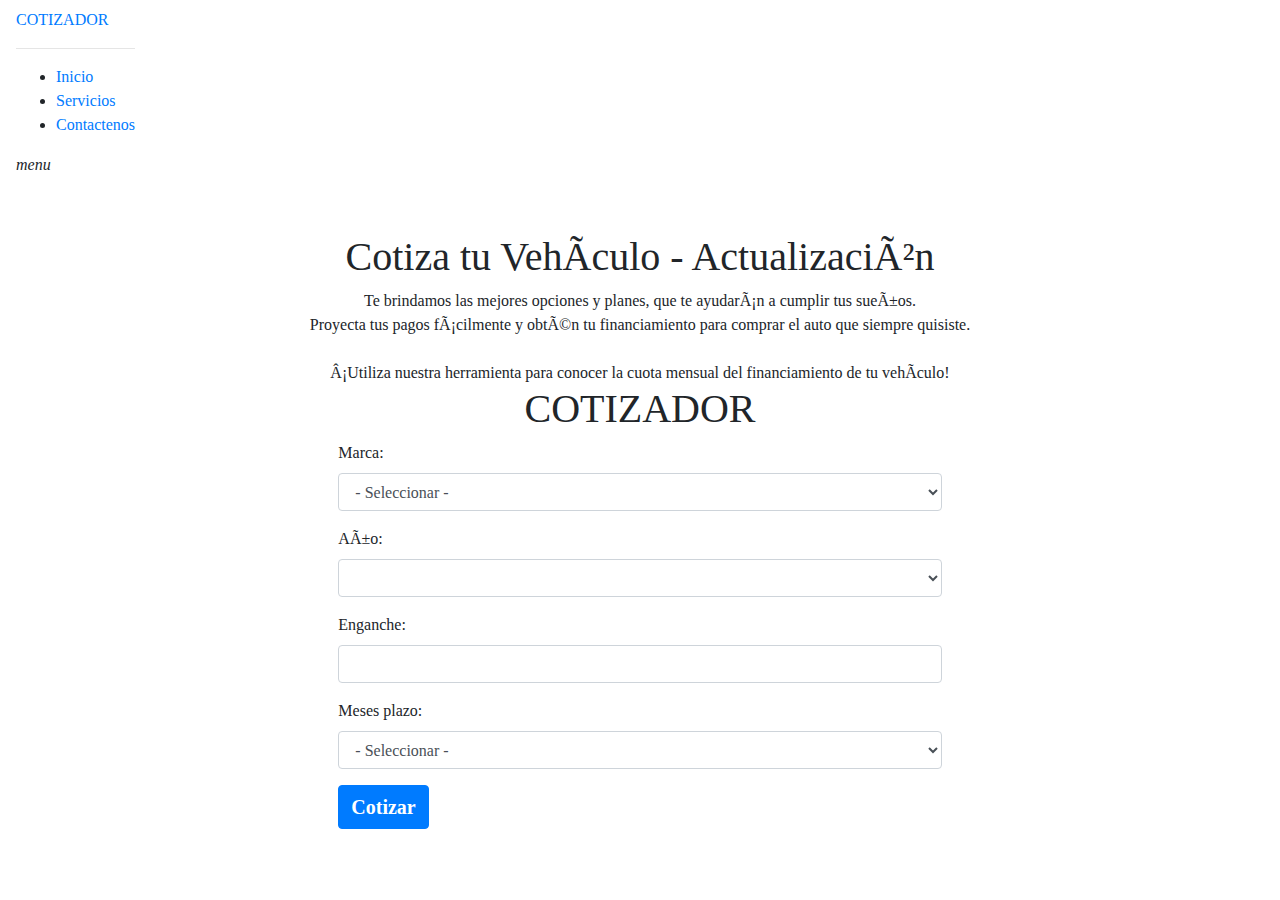
==== index.html @ 6347c586 "update" ====
<html>
  <meta charset="ISO-8859-1">
<body>

  <link rel="stylesheet" href="./css/style.css">

  <header class="header">
    <nav class="navbar navbar-fixed">
      <article class="navbar-layout" style="font-family: CIBFontSans-Bold;">
        <section class="navbar-head""><a class=" navbar-title" href="#">COTIZADOR</a></section>
        <hr>
        <section class="navbar-main">
          <ul class="navbar-list navbar-list-hide">
            <li class="navbar-link navbar-link-focus"><a href="index.html">Inicio</a></li>
            <li class="navbar-link navbar-link-focus"><a href="#">Servicios</a></li>
            <li class="navbar-link navbar-link-focus"><a href="contactenos.html">Contactenos</a></li>
          </ul>
        </section>
        <section class="navbar-foot"><a class="icon-btn navbar-menu"><i class="icon">menu</i></a></section>
      </article>
    </nav>
  </header>

  <div class="container" style="font-family: CIBFontSans-Bold;;">
    <br><br>
    <div class="row">
      <div class="col col-md-8 mr-md-auto ml-md-auto">
        <h1 class="text-center">Cotiza tu Vehículo - Actualizaciòn</h1>
      </div>
    </div>
    <div class="row">
      <div class="col col-md-8 mr-md-auto ml-md-auto" style="text-align: center;">
        Te brindamos las mejores opciones y planes, que te ayudarán a cumplir tus sueños.<br>
        Proyecta tus pagos fácilmente y obtén tu financiamiento para comprar el auto que siempre quisiste.

        <br><br>

        ¡Utiliza nuestra herramienta para conocer la cuota mensual del financiamiento de tu vehículo!
      </div>
    </div>
    <div class="row">
      <div class="col col-md-8 mr-md-auto ml-md-auto">
        <div id="contenido">
          <header>
            <h1 class="text-center">COTIZADOR</h1>
          </header>
          <div class="row contenido-formulario">
            <div class="col col-md-10 mr-md-auto ml-md-auto">
              <form action="#" id="cotizar">
                <div class="form-group">
                  <label for="marca">Marca:</label>
                  <select class="form-control" id="marca">
                    <option value="">- Seleccionar -</option>
                    <option value="BMW">BMW</option>
                    <option value="Mercedes-Benz">Mercedes-Benz</option>
                    <option value="Audi">Audi</option>
                    <option value="Lexus">Lexus</option>
                    <option value="Renault">Renault</option>
                    <option value="Ford">Ford</option>
                    <option value="Opel">Opel</option>
                    <option value="Seat">Seat</option>
                    <option value="Honda">Honda</option>
                    <option value="1Hyundai">Hyundai</option>
                    <option value="1Volkswagen">Volkswagen</option>
                    <option value="1Kia">Kia</option>
                    <option value="1Nissan">Nissan</option>
                    <option value="1Maserati">Maserati</option>
                  </select>
                </div>
                <div class="form-group">
                  <label for="anio">Año:</label>
                  <select class="form-control" id="anio">
                  </select>
                </div>
                <div class="form-group">
                  <label for="marca">Enganche:</label>
                  <input class="form-control" id="enganche" type="number">
                </div>
                <div class="form-group">
                  <label for="marca">Meses plazo:</label>
                  <select class="form-control" id="plazo">
                    <option value="">- Seleccionar -</option>
                    <option value="6">6</option>
                    <option value="12">12</option>
                    <option value="18">18</option>
                    <option value="24">24</option>
                    <option value="36">36</option>
                    <option value="48">48</option>
                  </select>
                </div>

                <div id="resultado"></div>
                <div class="form-group">
                  <button type="submit" class="btn btn-raised btn-primary"
                    style="font-size: 20px;"><strong>Cotizar</strong>
                  </button>
                </div>
              </form>
            </div>
          </div>
        </div>
        <!--#contenido-->
      </div>
    </div>
  </div>
  <div class="container"><br><br></div>


  <link rel="stylesheet" href="https://cdnjs.cloudflare.com/ajax/libs/twitter-bootstrap/4.0.0/css/bootstrap.css">
  <script src="./js/script.js"></script>
</body>

</html>
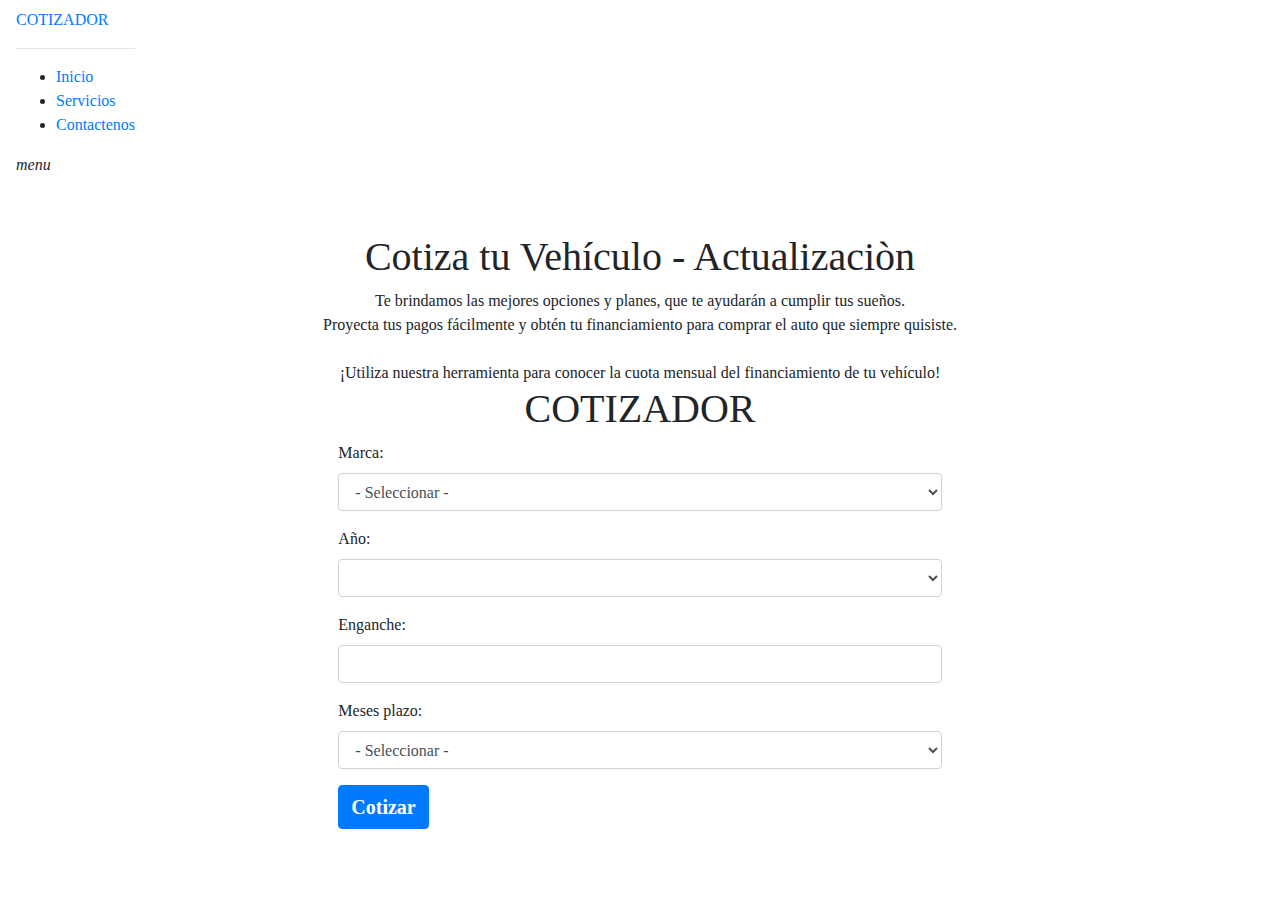
==== commit 584e61af: "update" ====
--- a/index.html
+++ b/index.html
@@ -1,5 +1,5 @@
 <html>
-  <meta charset="ISO-8859-1">
+
 <body>
 
   <link rel="stylesheet" href="./css/style.css">
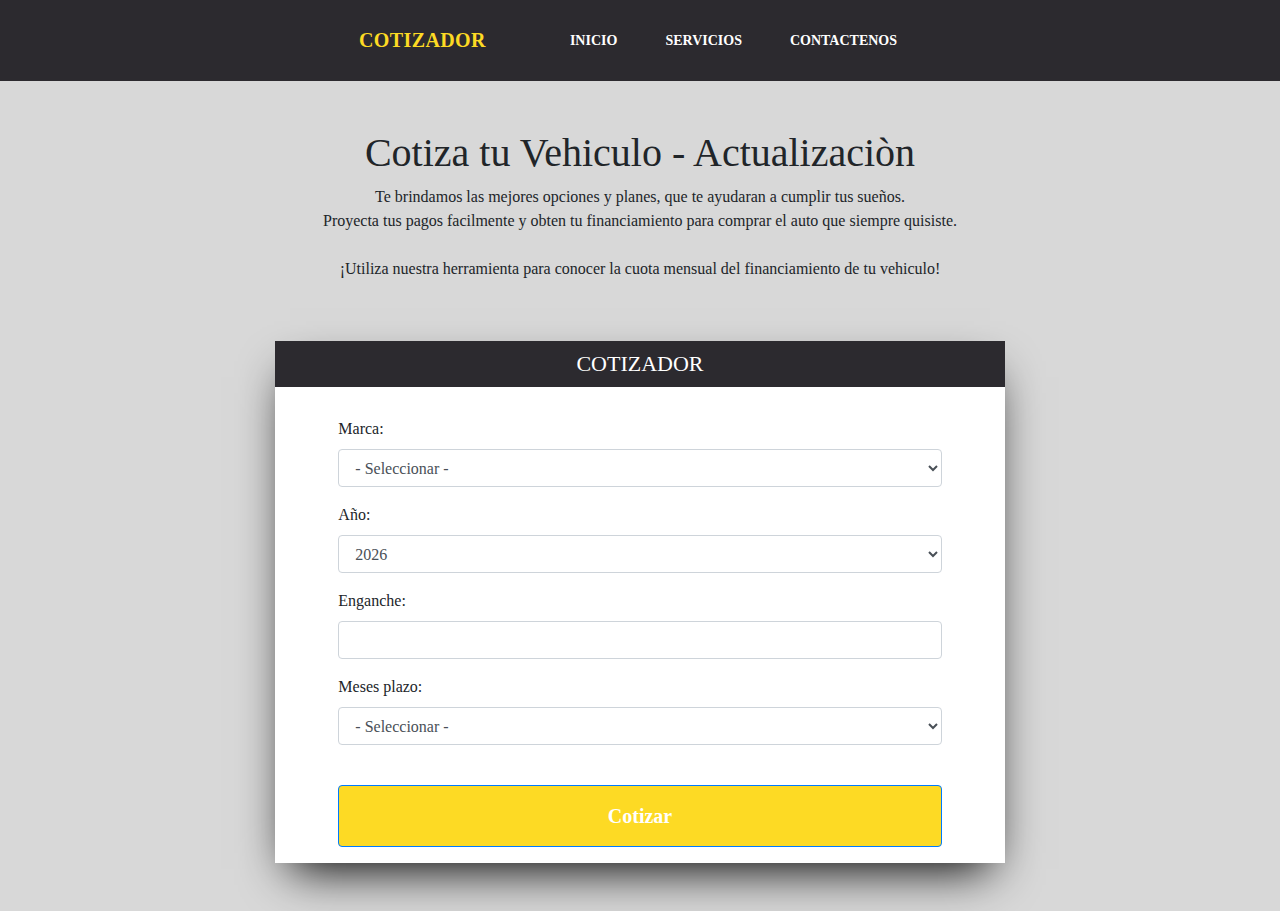
==== commit b8df4c72: "update" ====
--- a/index.html
+++ b/index.html
@@ -25,17 +25,17 @@
     <br><br>
     <div class="row">
       <div class="col col-md-8 mr-md-auto ml-md-auto">
-        <h1 class="text-center">Cotiza tu Vehículo - Actualizaciòn</h1>
+        <h1 class="text-center">Cotiza tu Vehiculo - Actualizaciòn</h1>
       </div>
     </div>
     <div class="row">
       <div class="col col-md-8 mr-md-auto ml-md-auto" style="text-align: center;">
-        Te brindamos las mejores opciones y planes, que te ayudarán a cumplir tus sueños.<br>
-        Proyecta tus pagos fácilmente y obtén tu financiamiento para comprar el auto que siempre quisiste.
+        Te brindamos las mejores opciones y planes, que te ayudaran a cumplir tus sueños.<br>
+        Proyecta tus pagos facilmente y obten tu financiamiento para comprar el auto que siempre quisiste.
 
         <br><br>
 
-        ¡Utiliza nuestra herramienta para conocer la cuota mensual del financiamiento de tu vehículo!
+        ¡Utiliza nuestra herramienta para conocer la cuota mensual del financiamiento de tu vehiculo!
       </div>
     </div>
     <div class="row">
--- a/css/style.css
+++ b/css/style.css
@@ -0,0 +1,252 @@
+body {
+    background: #d8d8d8 !important;
+}
+
+.header {
+    line-height: 45px;
+    min-height: 45px;
+}
+
+.header::after {
+    display: block;
+    width: 100%;
+    content: "";
+}
+
+.navbar {
+    box-shadow: 0 0 20px 5px rgba(0, 0, 0, 0);
+    justify-content: flex-start;
+    transition: all 0.2s ease;
+    flex-direction: column;
+    max-height: 1000px;
+    position: relative;
+    flex-wrap: nowrap;
+    flex-shrink: 0;
+    color: #727276;
+    z-index: 1200;
+    width: 100%;
+}
+
+.navbar-white {
+    background: white;
+}
+
+.navbar-fixed {
+    position: fixed;
+    width: 100%;
+    top: 0;
+}
+
+.navbar-layout {
+    transition: all 0.5s ease;
+    align-self: stretch;
+    align-items: center;
+    max-width: 1000px;
+    padding: 0 20px;
+    margin: 0 auto;
+}
+
+.navbar-head {
+    flex-direction: row;
+    align-items: center;
+    flex-wrap: nowrap;
+    flex-shrink: 0;
+    display: flex;
+}
+
+.navbar-title {
+    font-family: "CIBFontSans-Bold";
+    letter-spacing: 0.02em;
+    text-decoration: none;
+    position: relative;
+    font-weight: 700;
+    font-size: 20px;
+    flex-shrink: 0;
+    display: block;
+    color: #fdda24;
+}
+
+.navbar-title:hover,
+.navbar-title:focus {
+    text-decoration: none;
+    color: #e7c209;
+}
+
+ul.navbar-list {
+    transition: all 0.5s ease;
+    overflow: hidden;
+    list-style: none;
+    height: 100%;
+    margin: 0;
+}
+
+.navbar-list-show {
+    transition: max-height 0.5s ease;
+    max-height: 100vh !important;
+}
+
+.navbar-list-hide {
+    transition: max-height 0.5s ease;
+    max-height: 0;
+}
+
+li.navbar-link a {
+    text-decoration: none;
+    font-weight: 500;
+    font-size: 14px;
+    display: block;
+    color: #fff;
+    width: 100%;
+}
+
+li.navbar-link a:hover {
+    cursor: pointer;
+    color: #fdda24;
+}
+
+li.navbar-link-focus a {
+    font-weight: 600;
+    color: #fff;
+}
+
+li.navbar-link-focus a:before {
+    transition: all 0.5s ease;
+    background-color: #e53935;
+    border: 1px solid #e53935;
+    vertical-align: middle;
+    display: inline-block;
+    border-radius: 100%;
+    margin: 0 12px 0 0;
+    content: "";
+    height: 6px;
+    width: 6px;
+}
+
+.navbar-foot {
+    position: absolute;
+    margin-left: auto;
+    padding: inherit;
+    display: block;
+    right: 0;
+    top: 0;
+}
+
+@media (min-width: 600px) {
+    .navbar-layout {
+        position: relative;
+        overflow: hidden;
+        display: flex;
+    }
+    .navbar-head {
+        margin: 0 20px 0 0;
+    }
+    .navbar-head,
+    li.navbar-link {
+        position: relative;
+        display: block;
+        float: left;
+    }
+    ul.navbar-list {
+        justify-content: left;
+        overflow: hidden;
+        max-height: 100%;
+        display: flex;
+        flex: 1;
+    }
+    li.navbar-link a {
+        padding: 0 24px;
+    }
+    li.navbar-link-focus a:before {
+        display: none;
+    }
+    .navbar-foot {
+        position: relative;
+        display: none;
+    }
+}
+
+.btn.btn-raised.btn-primary {
+    background-color: #fdda24 !important;
+    font-size: 16px;
+    width: 100%;
+    padding: 15px;
+}
+
+header {
+    background-color: #2c2a2f;
+    padding: 10px;
+    text-transform: uppercase;
+    font-weight: bold;
+    color: white;
+}
+
+header h1 {
+    font-size: 22px;
+    margin: 0;
+}
+
+.error {
+    background-color: #FBE9E7;
+    border: 1px solid #F4511E;
+    padding: 10px;
+    margin-bottom: 20px;
+    text-align: center;
+    color: #F4511E;
+}
+
+.correcto {
+    background-color: rgb(211, 249, 187);
+    border: 1px solid rgb(50, 167, 0);
+    padding: 10px;
+    margin-bottom: 20px;
+    text-align: center;
+    color: rgb(4, 150, 50);
+}
+
+.error p {
+    margin: 0;
+}
+
+#contenido {
+    margin-top: 60px;
+    background-color: white;
+    -webkit-box-shadow: 0px 21px 46px -15px rgba(0, 0, 0, 1);
+    -moz-box-shadow: 0px 21px 46px -15px rgba(0, 0, 0, 1);
+    box-shadow: 0px 21px 46px -15px rgba(0, 0, 0, 1);
+}
+
+.contenido-formulario {
+    margin-top: 30px;
+}
+
+#cargando {
+    text-align: center;
+}
+
+#cargando img {
+    display: none;
+    margin: 0 auto;
+}
+
+#resultado {
+    margin-bottom: 40px;
+}
+
+#resultado div {
+    border: 1px solid #26C6DA;
+    text-align: center;
+    padding: 0 0 20px 0;
+}
+
+#resultado div p {
+    margin-bottom: 0;
+}
+
+#resultado div p.header {
+    background-color: #fff;
+    margin-bottom: 10px;
+    color: white;
+    padding: 10px;
+    text-transform: uppercase;
+    font-weight: bold;
+}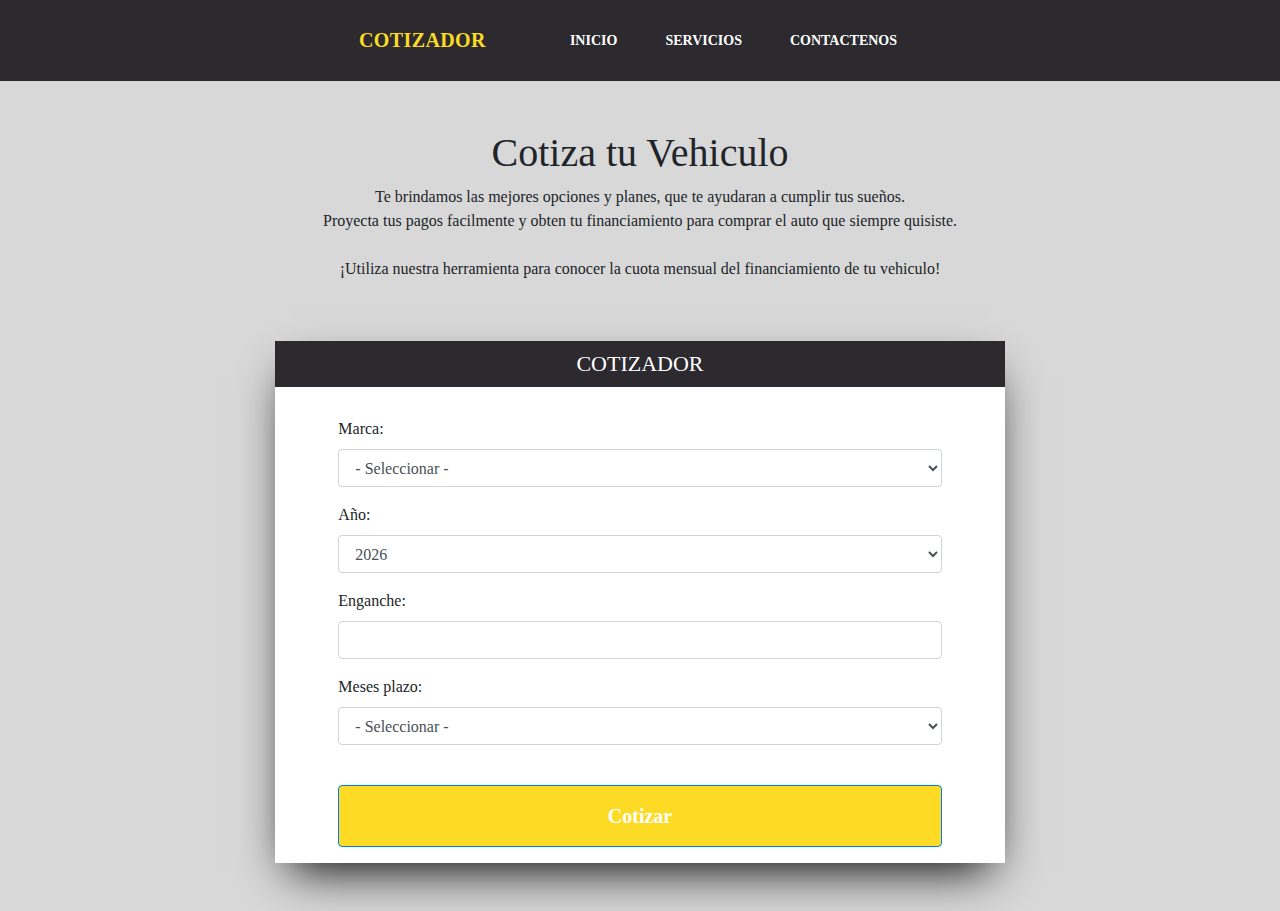
==== commit c3e07ace: "update" ====
--- a/index.html
+++ b/index.html
@@ -25,7 +25,7 @@
     <br><br>
     <div class="row">
       <div class="col col-md-8 mr-md-auto ml-md-auto">
-        <h1 class="text-center">Cotiza tu Vehiculo - Actualizaciòn</h1>
+        <h1 class="text-center">Cotiza tu Vehiculo</h1>
       </div>
     </div>
     <div class="row">
